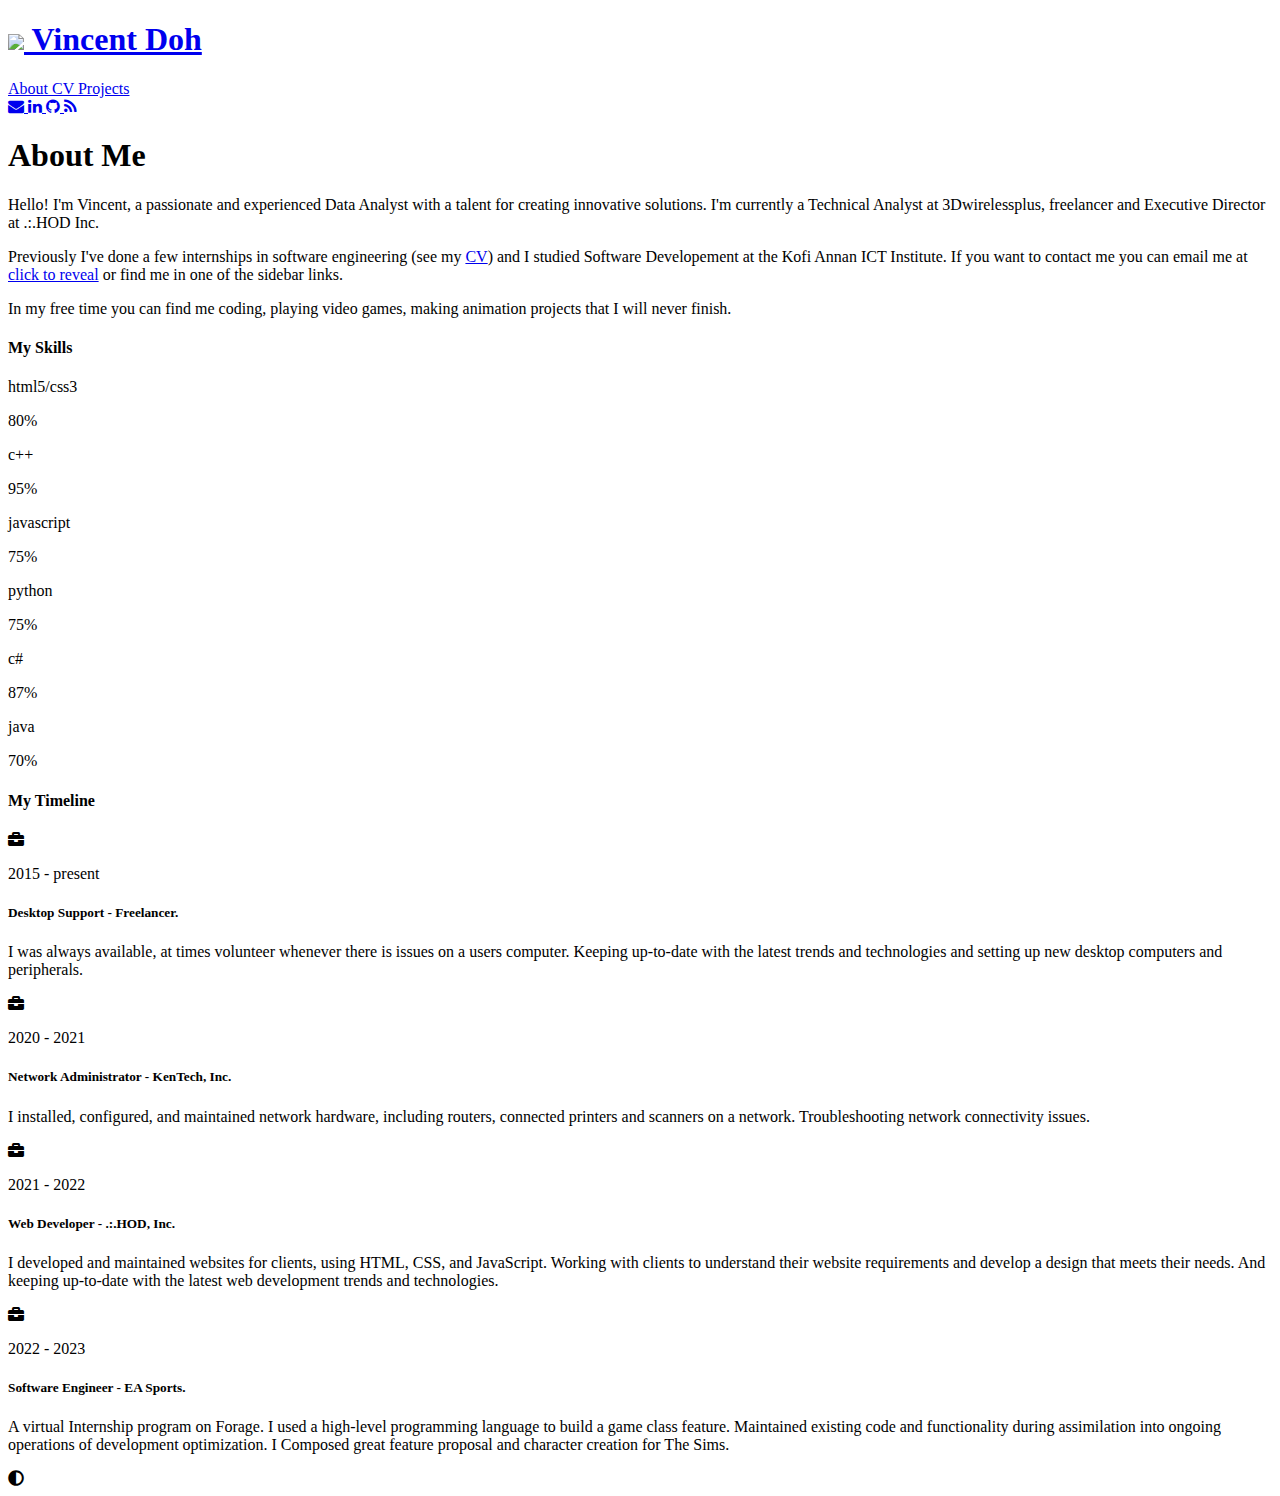
==== about.html @ dfeb3a9d "Initial commit" ====
<!DOCTYPE html>
<html lang="en">
<head>
	<link href="http://gmpg.org/xfn/11" rel="profile">
	<meta http-equiv="X-UA-Compatible" content="IE=edge">
	<meta http-equiv="content-type" content="text/html; charset=utf-8">

	<!-- Enable responsiveness on mobile devices-->
	<meta name="viewport" content="width=device-width, initial-scale=1.0, maximum-scale=1">

	<title>Vincent Doh - About Me</title>

	<meta name="author" content="Cameron MacLeod">

	<!-- CSS -->
	<link href="//fonts.googleapis.com/" rel="dns-prefetch">
	<link href="//fonts.googleapis.com/css?family=PT+Sans:400,400italic,700&amp;subset=latin,latin-ext" rel="stylesheet">

	<link rel="preconnect" href="https://fonts.googleapis.com">
    <link rel="preconnect" href="https://fonts.gstatic.com" crossorigin>
    <link rel="stylesheet" href="https://cdnjs.cloudflare.com/ajax/libs/font-awesome/5.15.4/css/all.min.css" integrity="sha512-1ycn6IcaQQ40/MKBW2W4Rhis/DbILU74C1vSrLJxCq57o941Ym01SwNsOMqvEBFlcgUa6xLiPY/NS5R+E6ztJQ==" crossorigin="anonymous" referrerpolicy="no-referrer" />
    <link href="https://fonts.googleapis.com/css2?family=Poppins:wght@400;500;600;700;800&display=swap" rel="stylesheet">


	<link rel="stylesheet" href="https://vindoh-3.github.io/vindoh/theme/css/poole.css" />
	<link rel="stylesheet" href="https://vindoh-3.github.io/vindoh/theme/css/hyde.css" />
	<link rel="stylesheet" href="https://vindoh-3.github.io/vindoh/theme/css/syntax.css" />
	<link rel="stylesheet" href="https://vindoh-3.github.io/vindoh/theme/css/style.css" />
	<link rel="stylesheet" href="https://maxcdn.bootstrapcdn.com/font-awesome/4.4.0/css/font-awesome.min.css">

	<!-- RSS -->
	<link rel="alternate" type="application/rss+xml" title="RSS" href="/feeds/all.atom.xml">
	<script type="text/javascript">
		(function(i,s,o,g,r,a,m){i['GoogleAnalyticsObject']=r;i[r]=i[r]||function(){
 			(i[r].q=i[r].q||[]).push(arguments)},i[r].l=1*new Date();a=s.createElement(o),
 			m=s.getElementsByTagName(o)[0];a.async=1;a.src=g;m.parentNode.insertBefore(a,m)
 			})(window,document,'script','//www.google-analytics.com/analytics.js','ga');
			ga('create', 'UA-76310908-1', 'auto');
            ga('set', 'anonymizeIp', true);
			ga('send', 'pageview');
	</script>
</head>

<body class="theme-base-0d">
<div class="sidebar">
	<div class="container sidebar-sticky">
		<div class="sidebar-about">

			<h1>
				<a href="https://vindoh-3.github.io/vindoh/">
					<img class="profile-picture" src="https://vindoh-3.github.io/vindoh/images/profile.jpg">
					Vincent Doh
				</a>
			</h1>
			<p class="lead"></p>
			<p class="lead"> </p>
			<p></p>
		</div>
		<div class="links-container">
			<a class="sidebar-links-item" href="https://vindoh-3.github.io/vindoh/about">
				About
			</a>
			<a class="sidebar-links-item" href="https://vindoh-3.github.io/vindoh/cv.pdf">
				CV
			</a>
			<a class="sidebar-links-item" href="https://vindoh-3.github.io/vindoh/projects">
				Projects
			</a>
			<nav class="sidebar-nav">
					<a class="sidebar-nav-item" href="mailto:vincent.doh@outlook.com" aria-label="envelope">
					<i class="fa fa-envelope"></i>
				</a>
				<a class="sidebar-nav-item" href="https://www.linkedin.com/in/vincent-doh-0b723121a/" aria-label="linkedin">
					<i class="fa fa-linkedin"></i>
				</a>
				<a class="sidebar-nav-item" href="https://github.com/vindoh-3" aria-label="github">
					<i class="fa fa-github"></i>
				</a>
				<a class="sidebar-nav-item" href="https://dot.cards/vincentdoh" aria-label="RSS Feed">
					<i class="fa fa-feed"></i>
				</a>
			</nav>
		</div>
	</div>
</div>	<div class="content container">
    <h1>About Me</h1>

<p>Hello! I'm Vincent, a passionate and experienced Data Analyst with a talent for creating innovative solutions. I'm currently a Technical Analyst at 3Dwirelessplus, freelancer and Executive Director at .:.HOD Inc.</p>
<p>Previously I've done a few internships in software engineering (see my <a href="https://vindoh-3.github.io/vindoh/cv.pdf">CV</a>) and I studied Software Developement at the Kofi Annan ICT Institute. If you want to contact me you can email me at <a href="mailto:vincent.doh@outlook.com" id="emailclick" onclick="replace_email()">click to reveal</a> or find me in one of the sidebar links.</p>
<p>In my free time you can find me coding, playing video games, making animation projects that I will never finish.</p>


<section class="container about" id="about">

	<div class="about-stats">
		<h4 class="stat-title">My Skills</h4>
		<div class="progress-bars">
			<div class="progress-bar">
				<p class="prog-title">html5/css3</p>
				<div class="progress-con">
					<p class="prog-text">80%</p>
					<div class="progress">
						<span class="html"></span>
					</div>
				</div>
			</div>
			<div class="progress-bar">
				<p class="prog-title">c++</p>
				<div class="progress-con">
					<p class="prog-text">95%</p>
					<div class="progress">
						<span class="css"></span>
					</div>
				</div>
			</div>
			<div class="progress-bar">
				<p class="prog-title">javascript</p>
				<div class="progress-con">
					<p class="prog-text">75%</p>
					<div class="progress">
						<span class="js"></span>
					</div>
				</div>
			</div>
			<div class="progress-bar">
				<p class="prog-title">python</p>
				<div class="progress-con">
					<p class="prog-text">75%</p>
					<div class="progress">
						<span class="react"></span>
					</div>
				</div>
			</div>
			<div class="progress-bar">
				<p class="prog-title">c#</p>
				<div class="progress-con">
					<p class="prog-text">87%</p>
					<div class="progress">
						<span class="node"></span>
					</div>
				</div>
			</div>
			<div class="progress-bar">
				<p class="prog-title">java</p>
				<div class="progress-con">
					<p class="prog-text">70%</p>
					<div class="progress">
						<span class="python"></span>
					</div>
				</div>
			</div>
		</div>
	</div>

	<h4 class="stat-title">My Timeline</h4>
	<div class="timeline">
		<div class="timeline-item">
			<div class="tl-icon">
				<i class="fas fa-briefcase"></i>
			</div>
			<p class="tl-duration">2015 - present</p>
			<h5>Desktop Support<span> - Freelancer.</span></h5>
			<p>
				I was always available, at times volunteer whenever there is issues on  a users computer. Keeping up-to-date with the latest trends and technologies and setting up new desktop computers and peripherals.			</p>
		</div>
		<div class="timeline-item">
			<div class="tl-icon">
				<i class="fas fa-briefcase"></i>
			</div>
			<p class="tl-duration">2020 - 2021</p>
			<h5>Network Administrator<span> - KenTech, Inc.</span></h5>
			<p>
				I installed, configured, and maintained network hardware, including routers, connected printers and scanners on a network. Troubleshooting network connectivity issues.			</p>
		</div>
		<div class="timeline-item">
			<div class="tl-icon">
				<i class="fas fa-briefcase"></i>
			</div>
			<p class="tl-duration">2021 - 2022</p>
			<h5>Web Developer<span> - .:.HOD, Inc.</span></h5>
			<p>
				I developed and maintained websites for clients, using HTML, CSS, and JavaScript. Working with clients to understand their website requirements and develop a design that meets their needs. And keeping up-to-date with the latest web development trends and technologies.			</p>
		</div>
		<div class="timeline-item">
			<div class="tl-icon">
				<i class="fas fa-briefcase"></i>
			</div>
			<p class="tl-duration">2022 - 2023</p>
			<h5>Software Engineer<span> - EA Sports.</span></h5>
			<p>
				A virtual Internship program on Forage. I used a high-level programming language to build a game class feature. Maintained existing code and functionality during assimilation into ongoing operations of development optimization. I Composed great feature proposal and character creation for The Sims. 
			</p>
		</div>
		
	</div>
</section>
</div>
<div class="theme-btn">
	<i class="fas fa-adjust"></i>
</div>
<script src="vin.js"></script>
</body>
</html>
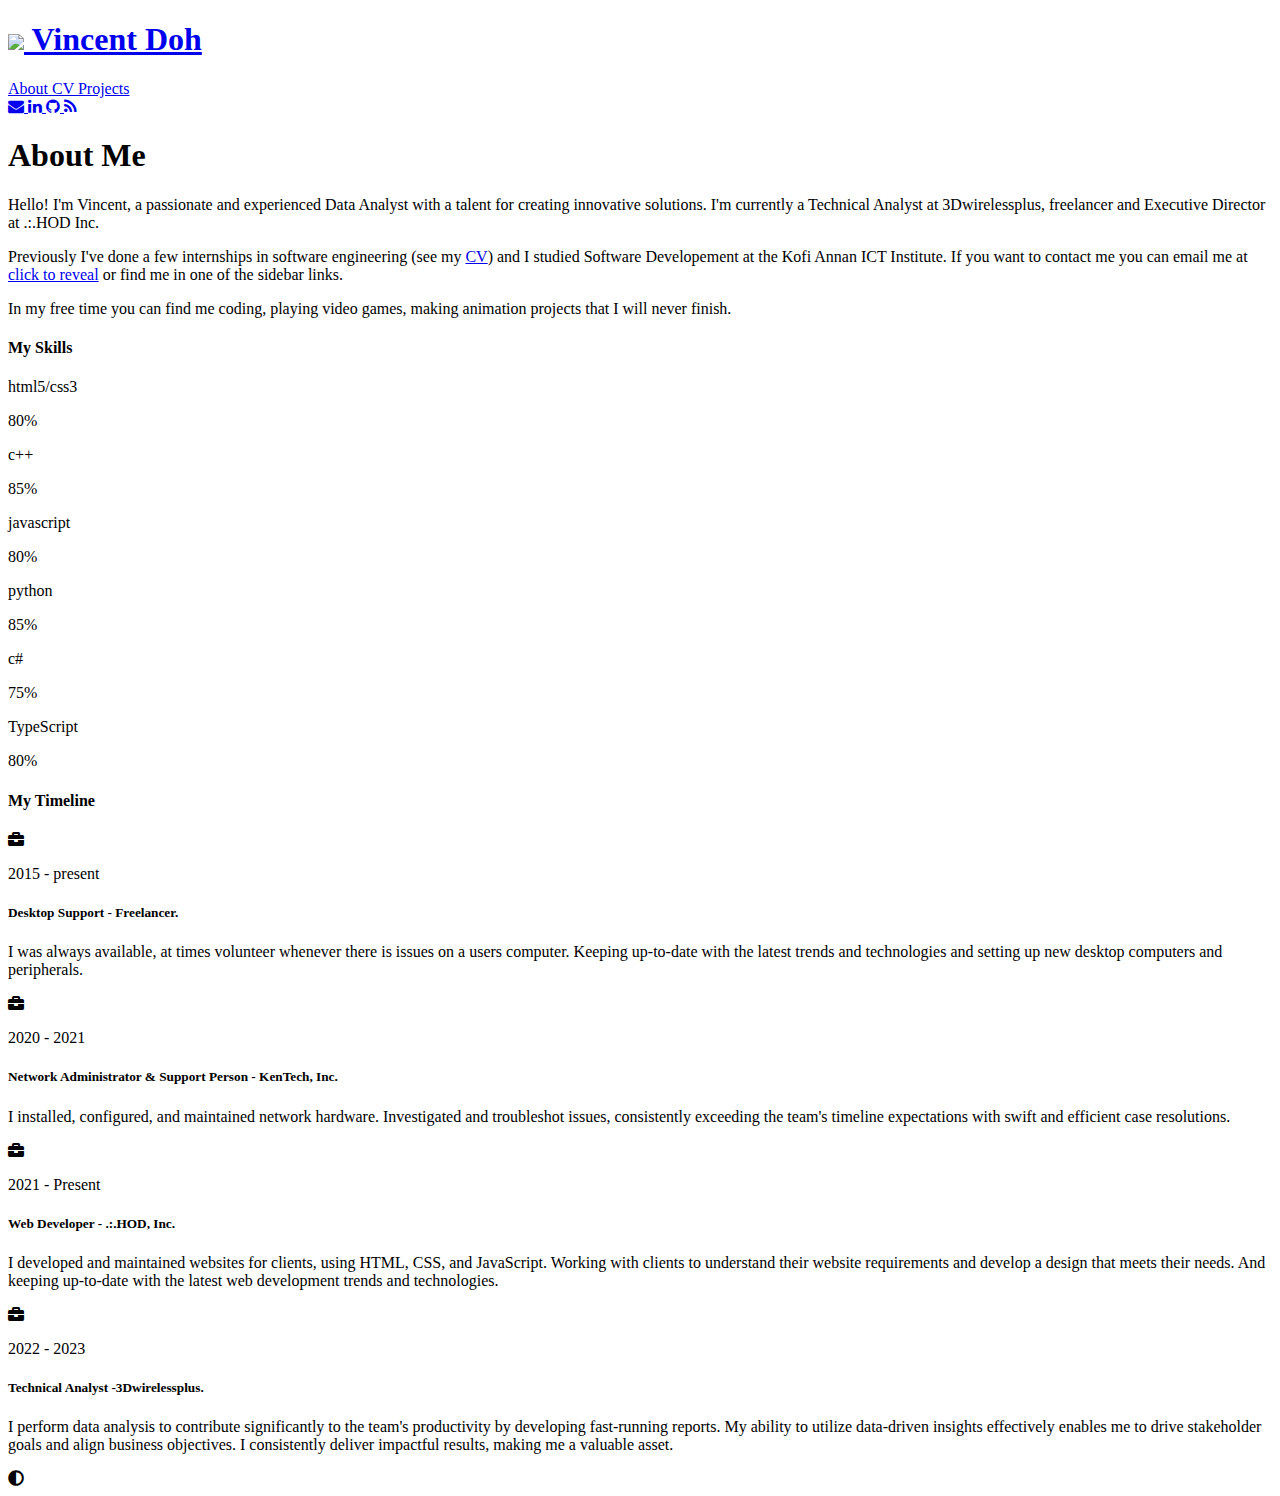
==== commit a170edf0: "Initial commit" ====
--- a/about.html
+++ b/about.html
@@ -107,7 +107,7 @@
 			<div class="progress-bar">
 				<p class="prog-title">c++</p>
 				<div class="progress-con">
-					<p class="prog-text">95%</p>
+					<p class="prog-text">85%</p>
 					<div class="progress">
 						<span class="css"></span>
 					</div>
@@ -116,34 +116,34 @@
 			<div class="progress-bar">
 				<p class="prog-title">javascript</p>
 				<div class="progress-con">
+					<p class="prog-text">80%</p>
+					<div class="progress">
+						<span class="js"></span>
+					</div>
+				</div>
+			</div>
+			<div class="progress-bar">
+				<p class="prog-title">python</p>
+				<div class="progress-con">
+					<p class="prog-text">85%</p>
+					<div class="progress">
+						<span class="react"></span>
+					</div>
+				</div>
+			</div>
+			<div class="progress-bar">
+				<p class="prog-title">c#</p>
+				<div class="progress-con">
 					<p class="prog-text">75%</p>
 					<div class="progress">
-						<span class="js"></span>
-					</div>
-				</div>
-			</div>
-			<div class="progress-bar">
-				<p class="prog-title">python</p>
-				<div class="progress-con">
-					<p class="prog-text">75%</p>
-					<div class="progress">
-						<span class="react"></span>
-					</div>
-				</div>
-			</div>
-			<div class="progress-bar">
-				<p class="prog-title">c#</p>
-				<div class="progress-con">
-					<p class="prog-text">87%</p>
-					<div class="progress">
 						<span class="node"></span>
 					</div>
 				</div>
 			</div>
 			<div class="progress-bar">
-				<p class="prog-title">java</p>
-				<div class="progress-con">
-					<p class="prog-text">70%</p>
+				<p class="prog-title">TypeScript</p>
+				<div class="progress-con">
+					<p class="prog-text">80%</p>
 					<div class="progress">
 						<span class="python"></span>
 					</div>
@@ -168,15 +168,16 @@
 				<i class="fas fa-briefcase"></i>
 			</div>
 			<p class="tl-duration">2020 - 2021</p>
-			<h5>Network Administrator<span> - KenTech, Inc.</span></h5>
-			<p>
-				I installed, configured, and maintained network hardware, including routers, connected printers and scanners on a network. Troubleshooting network connectivity issues.			</p>
-		</div>
-		<div class="timeline-item">
-			<div class="tl-icon">
-				<i class="fas fa-briefcase"></i>
-			</div>
-			<p class="tl-duration">2021 - 2022</p>
+			<h5>Network Administrator & Support Person<span> - KenTech, Inc.</span></h5>
+			<p>
+				I installed, configured, and maintained network hardware. Investigated and troubleshot issues, consistently exceeding the team's timeline expectations with swift and 
+				efficient case resolutions.			</p>
+		</div>
+		<div class="timeline-item">
+			<div class="tl-icon">
+				<i class="fas fa-briefcase"></i>
+			</div>
+			<p class="tl-duration">2021 - Present</p>
 			<h5>Web Developer<span> - .:.HOD, Inc.</span></h5>
 			<p>
 				I developed and maintained websites for clients, using HTML, CSS, and JavaScript. Working with clients to understand their website requirements and develop a design that meets their needs. And keeping up-to-date with the latest web development trends and technologies.			</p>
@@ -186,9 +187,9 @@
 				<i class="fas fa-briefcase"></i>
 			</div>
 			<p class="tl-duration">2022 - 2023</p>
-			<h5>Software Engineer<span> - EA Sports.</span></h5>
-			<p>
-				A virtual Internship program on Forage. I used a high-level programming language to build a game class feature. Maintained existing code and functionality during assimilation into ongoing operations of development optimization. I Composed great feature proposal and character creation for The Sims. 
+			<h5>Technical Analyst<span> -3Dwirelessplus.</span></h5>
+			<p>
+				I perform data analysis to contribute significantly to the team's productivity by developing fast-running reports. My ability to utilize data-driven insights effectively enables me to drive stakeholder goals and align business objectives. I consistently deliver impactful results, making me a valuable asset. 
 			</p>
 		</div>
 		
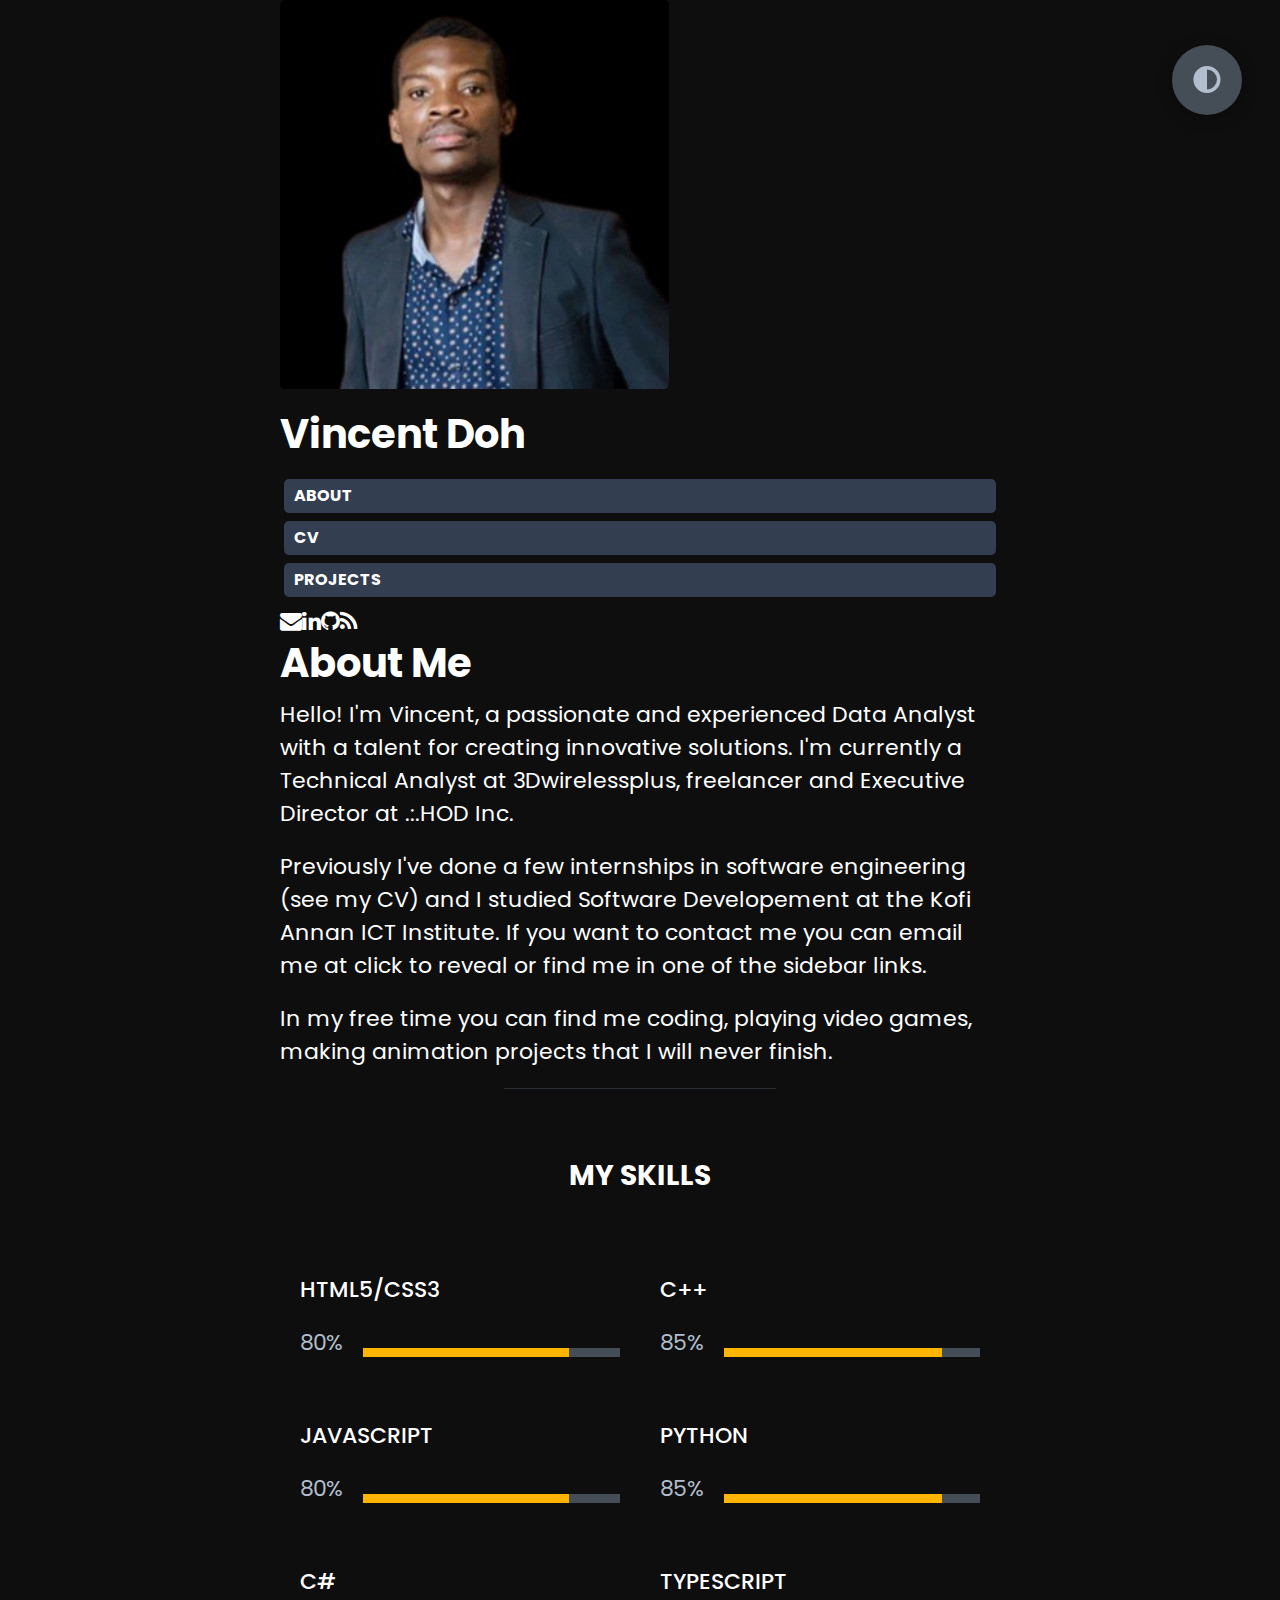
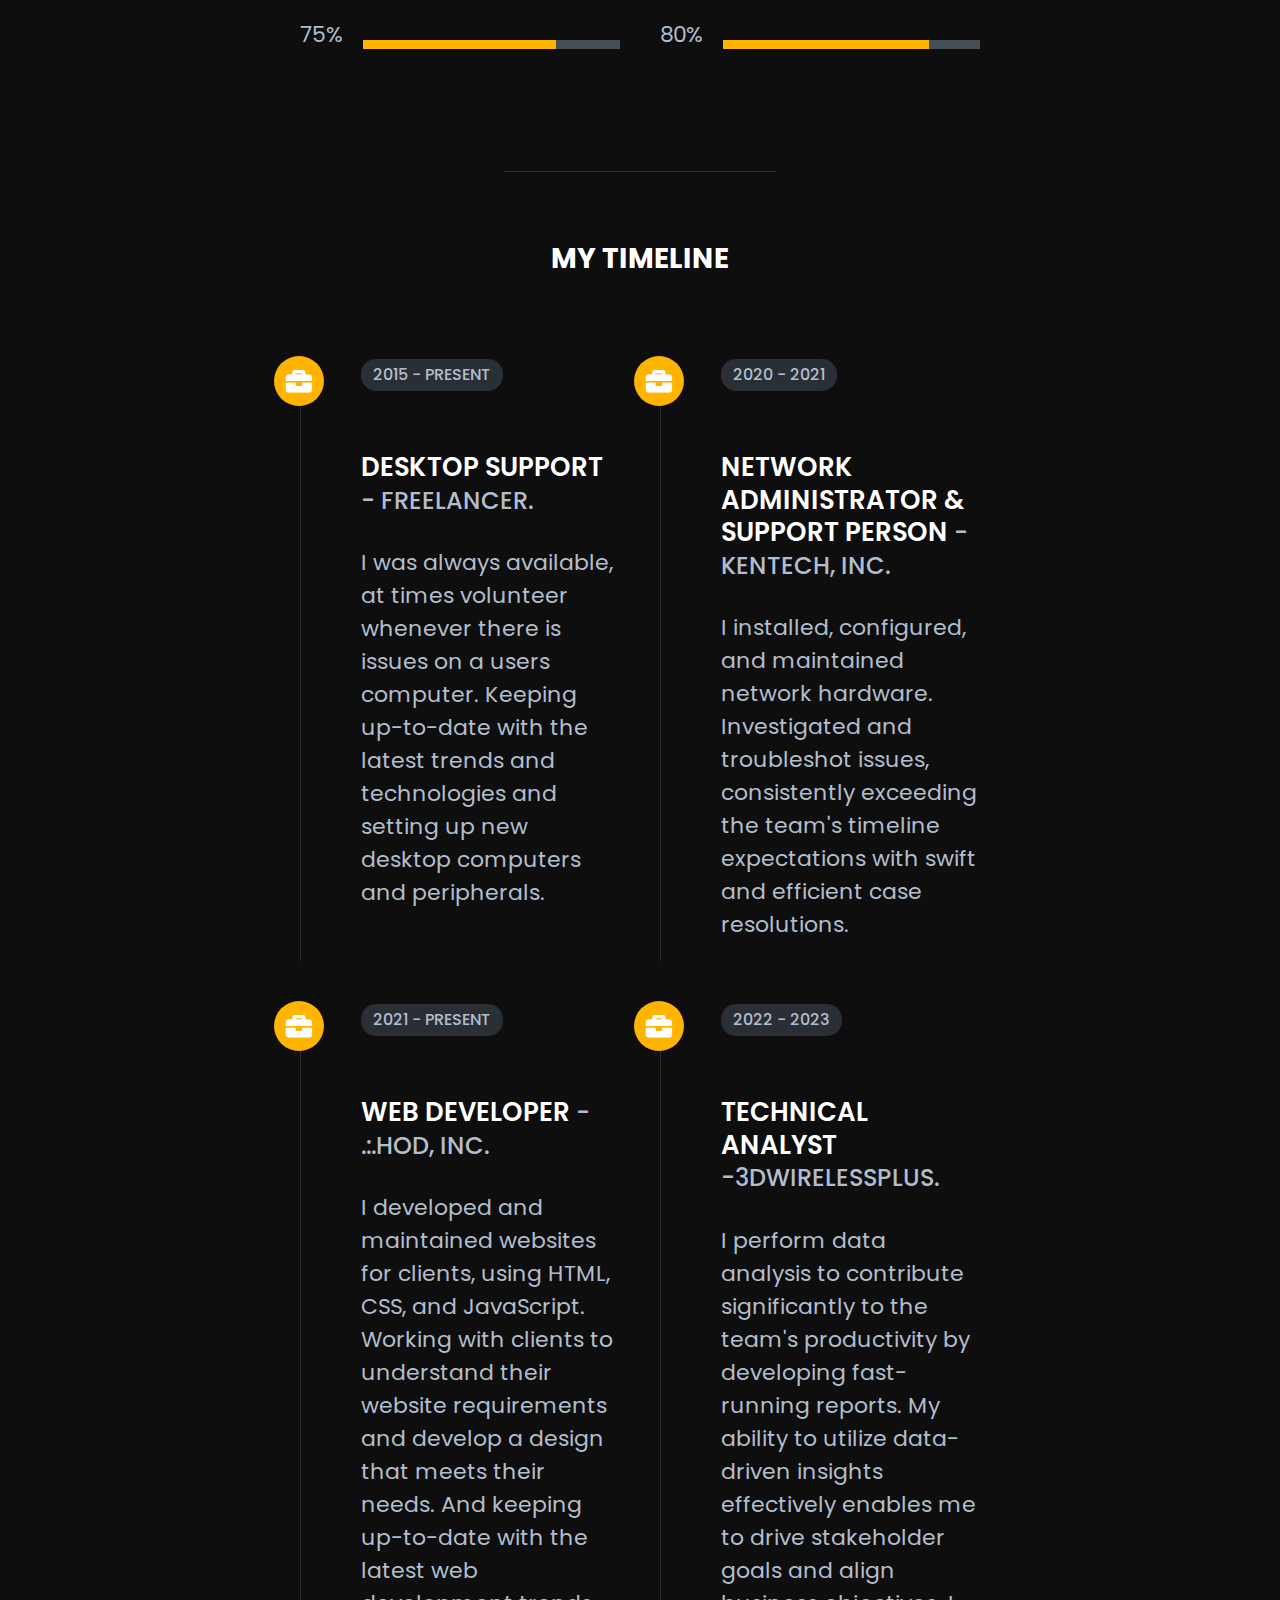
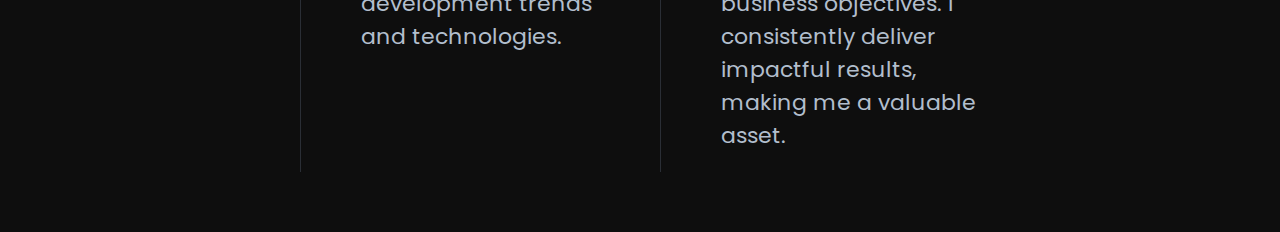
==== commit 58921a2e: "Initial commit" ====
--- a/about.html
+++ b/about.html
@@ -10,7 +10,9 @@
 
 	<title>Vincent Doh - About Me</title>
 
-	<meta name="author" content="Cameron MacLeod">
+	<meta name="author" content="Vincent Doh">
+	<link rel="icon" type="image/x-icon" href="hod.ico">
+
 
 	<!-- CSS -->
 	<link href="//fonts.googleapis.com/" rel="dns-prefetch">
@@ -22,10 +24,10 @@
     <link href="https://fonts.googleapis.com/css2?family=Poppins:wght@400;500;600;700;800&display=swap" rel="stylesheet">
 
 
-	<link rel="stylesheet" href="https://vindoh-3.github.io/vindoh/theme/css/poole.css" />
-	<link rel="stylesheet" href="https://vindoh-3.github.io/vindoh/theme/css/hyde.css" />
-	<link rel="stylesheet" href="https://vindoh-3.github.io/vindoh/theme/css/syntax.css" />
-	<link rel="stylesheet" href="https://vindoh-3.github.io/vindoh/theme/css/style.css" />
+	<link rel="stylesheet" href="theme/css/poole.css" />
+	<link rel="stylesheet" href="theme/css/hyde.css" />
+	<link rel="stylesheet" href="theme/css/syntax.css" />
+	<link rel="stylesheet" href="theme/css/style.css" />
 	<link rel="stylesheet" href="https://maxcdn.bootstrapcdn.com/font-awesome/4.4.0/css/font-awesome.min.css">
 
 	<!-- RSS -->
@@ -47,8 +49,8 @@
 		<div class="sidebar-about">
 
 			<h1>
-				<a href="https://vindoh-3.github.io/vindoh/">
-					<img class="profile-picture" src="https://vindoh-3.github.io/vindoh/images/profile.jpg">
+				<a href="/">
+					<img class="profile-picture" src="images/profile.jpg">
 					Vincent Doh
 				</a>
 			</h1>
@@ -57,13 +59,13 @@
 			<p></p>
 		</div>
 		<div class="links-container">
-			<a class="sidebar-links-item" href="https://vindoh-3.github.io/vindoh/about">
+			<a class="sidebar-links-item" href="about.html">
 				About
 			</a>
-			<a class="sidebar-links-item" href="https://vindoh-3.github.io/vindoh/cv.pdf">
+			<a class="sidebar-links-item" href="cv.pdf">
 				CV
 			</a>
-			<a class="sidebar-links-item" href="https://vindoh-3.github.io/vindoh/projects">
+			<a class="sidebar-links-item" href="projects.html">
 				Projects
 			</a>
 			<nav class="sidebar-nav">
@@ -86,7 +88,7 @@
     <h1>About Me</h1>
 
 <p>Hello! I'm Vincent, a passionate and experienced Data Analyst with a talent for creating innovative solutions. I'm currently a Technical Analyst at 3Dwirelessplus, freelancer and Executive Director at .:.HOD Inc.</p>
-<p>Previously I've done a few internships in software engineering (see my <a href="https://vindoh-3.github.io/vindoh/cv.pdf">CV</a>) and I studied Software Developement at the Kofi Annan ICT Institute. If you want to contact me you can email me at <a href="mailto:vincent.doh@outlook.com" id="emailclick" onclick="replace_email()">click to reveal</a> or find me in one of the sidebar links.</p>
+<p>Previously I've done a few internships in software engineering (see my <a href="cv.pdf">CV</a>) and I studied Software Developement at the Kofi Annan ICT Institute. If you want to contact me you can email me at <a href="mailto:vincent.doh@outlook.com" id="emailclick" onclick="replace_email()">click to reveal</a> or find me in one of the sidebar links.</p>
 <p>In my free time you can find me coding, playing video games, making animation projects that I will never finish.</p>
 
 
--- a/theme/css/poole.css
+++ b/theme/css/poole.css
@@ -0,0 +1,438 @@
+/*
+ *                        ___
+ *                       /\_ \
+ *  _____     ___     ___\//\ \      __
+ * /\ '__`\  / __`\  / __`\\ \ \   /'__`\
+ * \ \ \_\ \/\ \_\ \/\ \_\ \\_\ \_/\  __/
+ *  \ \ ,__/\ \____/\ \____//\____\ \____\
+ *   \ \ \/  \/___/  \/___/ \/____/\/____/
+ *    \ \_\
+ *     \/_/
+ *
+ * Designed, built, and released under MIT license by @mdo. Learn more at
+ * https://github.com/poole/poole.
+ */
+
+
+/*
+ * Contents
+ *
+ * Body resets
+ * Custom type
+ * Messages
+ * Container
+ * Masthead
+ * Posts and pages
+ * Pagination
+ * Reverse layout
+ * Themes
+ */
+
+
+/*
+ * Body resets
+ *
+ * Update the foundational and global aspects of the page.
+ */
+
+ * {
+    -webkit-box-sizing: border-box;
+       -moz-box-sizing: border-box;
+            box-sizing: border-box;
+  }
+  
+  html,
+  body {
+    margin: 0;
+    padding: 0;
+  }
+  
+  html {
+    font-family: "Helvetica Neue", Helvetica, Arial, sans-serif;
+    font-size: 16px;
+    line-height: 1.5;
+  }
+  @media (min-width: 38em) {
+    html {
+      font-size: 20px;
+    }
+  }
+  
+  body {
+    color: #515151;
+    background-color: #fff;
+    -webkit-text-size-adjust: 100%;
+        -ms-text-size-adjust: 100%;
+  }
+  
+  /* No `:visited` state is required by default (browsers will use `a`) */
+  a {
+    color: #268bd2;
+    text-decoration: none;
+  }
+  a strong {
+    color: inherit;
+  }
+  /* `:focus` is linked to `:hover` for basic accessibility */
+  a:hover,
+  a:focus {
+    text-decoration: underline;
+  }
+  
+  /* Headings */
+  h1, h2, h3, h4, h5, h6 {
+    margin-bottom: .5rem;
+    font-weight: bold;
+    line-height: 1.25;
+    /*color: #313131;*/
+    text-rendering: optimizeLegibility;
+  }
+  h1 {
+    font-size: 2rem;
+  }
+  h2 {
+    margin-top: 1rem;
+    font-size: 1.5rem;
+  }
+  h3 {
+    margin-top: 1.5rem;
+    font-size: 1.25rem;
+  }
+  h4, h5, h6 {
+    margin-top: 1rem;
+    font-size: 1rem;
+  }
+  
+  /* Body text */
+  p {
+    margin-top: 0;
+    margin-bottom: 1rem;
+  }
+  
+  strong {
+    color: #303030;
+  }
+  
+  
+  /* Lists */
+  ul, ol, dl {
+    margin-top: 0;
+    margin-bottom: 1rem;
+  }
+  
+  dt {
+    font-weight: bold;
+  }
+  dd {
+    margin-bottom: .5rem;
+  }
+  
+  /* Misc */
+  hr {
+    position: relative;
+    margin: 1.5rem 0;
+    border: 0;
+    border-top: 1px solid #eee;
+    border-bottom: 1px solid #fff;
+  }
+  
+  abbr {
+    font-size: 85%;
+    font-weight: bold;
+    color: #555;
+    text-transform: uppercase;
+  }
+  abbr[title] {
+    cursor: help;
+    border-bottom: 1px dotted #e5e5e5;
+  }
+  
+  /* Code */
+  code,
+  pre {
+    font-family: Menlo, Monaco, "Courier New", monospace;
+  }
+  code {
+    padding: .25em .5em;
+    font-size: 85%;
+    color: #bf616a;
+    background-color: #f9f9f9;
+    border-radius: 3px;
+  }
+  pre {
+    display: block;
+    margin-top: 0;
+    margin-bottom: 1rem;
+    padding: 1rem;
+    font-size: .8rem;
+    line-height: 1.4;
+    white-space: pre;
+    white-space: pre-wrap;
+    word-break: break-all;
+    word-wrap: break-word;
+    background-color: #f9f9f9;
+  }
+  pre code {
+    padding: 0;
+    font-size: 100%;
+    color: inherit;
+    background-color: transparent;
+  }
+  
+  /* Pygments via Jekyll */
+  .highlight {
+    margin-bottom: 1rem;
+    border-radius: 4px;
+  }
+  .highlight pre {
+    margin-bottom: 0;
+  }
+  
+  /* Gist via GitHub Pages */
+  .gist .gist-file {
+    font-family: Menlo, Monaco, "Courier New", monospace !important;
+  }
+  .gist .markdown-body {
+    padding: 15px;
+  }
+  .gist pre {
+    padding: 0;
+    background-color: transparent;
+  }
+  .gist .gist-file .gist-data {
+    font-size: .8rem !important;
+    line-height: 1.4;
+  }
+  .gist code {
+    padding: 0;
+    color: inherit;
+    background-color: transparent;
+    border-radius: 0;
+  }
+  
+  /* Quotes */
+  blockquote {
+    padding: .5rem 1rem;
+    margin: .8rem 0;
+    color: #7a7a7a;
+    border-left: .25rem solid #e5e5e5;
+  }
+  blockquote p:last-child {
+    margin-bottom: 0;
+  }
+  @media (min-width: 30em) {
+    blockquote {
+      padding-right: 5rem;
+      padding-left: 1.25rem;
+    }
+  }
+  
+  img {
+    display: block;
+    max-width: 100%;
+    margin: 0 0 1rem;
+    border-radius: 5px;
+  }
+  
+  /* Tables */
+  table {
+    margin-bottom: 1rem;
+    width: 100%;
+    border: 1px solid #e5e5e5;
+    border-collapse: collapse;
+  }
+  td,
+  th {
+    padding: .25rem .5rem;
+    border: 1px solid #e5e5e5;
+  }
+  tbody tr:nth-child(odd) td,
+  tbody tr:nth-child(odd) th {
+    background-color: #f9f9f9;
+  }
+  
+  
+  /*
+   * Custom type
+   *
+   * Extend paragraphs with `.lead` for larger introductory text.
+   */
+  
+  .lead {
+    font-size: 1.25rem;
+    font-weight: 300;
+  }
+  
+  
+  /*
+   * Messages
+   *
+   * Show alert messages to users. You may add it to single elements like a `<p>`,
+   * or to a parent if there are multiple elements to show.
+   */
+  
+  .message {
+    margin-bottom: 1rem;
+    padding: 1rem;
+    color: #717171;
+    background-color: #f9f9f9;
+  }
+  
+  
+  /*
+   * Container
+   *
+   * Center the page content.
+   */
+  
+  .container {
+    max-width: 38rem;
+    padding-left:  1rem;
+    padding-right: 1rem;
+    margin-left:  auto;
+    margin-right: auto;
+  }
+  
+  
+  /*
+   * Masthead
+   *
+   * Super small header above the content for site name and short description.
+   */
+  
+  .masthead {
+    padding-top:    1rem;
+    padding-bottom: 1rem;
+    margin-bottom: 3rem;
+  }
+  .masthead-title {
+    margin-top: 0;
+    margin-bottom: 0;
+    color: #505050;
+  }
+  .masthead-title a {
+    color: #505050;
+  }
+  .masthead-title small {
+    font-size: 75%;
+    font-weight: 400;
+    color: #c0c0c0;
+    letter-spacing: 0;
+  }
+  
+  
+  /*
+   * Posts and pages
+   *
+   * Each post is wrapped in `.post` and is used on default and post layouts. Each
+   * page is wrapped in `.page` and is only used on the page layout.
+   */
+  
+  .page,
+  .post {
+    margin-bottom: 4em;
+  }
+  
+  /* Blog post or page title */
+  .page-title,
+  .post-title,
+  .post-title a {
+    color: #303030;
+  }
+  .page-title,
+  .post-title {
+    margin-top: 0;
+  }
+  
+  /* Meta data line below post title */
+  .post-date {
+    display: inline-block;
+    margin-top: -.5rem;
+    margin-bottom: 1rem;
+    color: #9a9a9a;
+  }
+  
+  /* Related posts */
+  .related {
+    padding-top: 2rem;
+    padding-bottom: 2rem;
+    border-top: 1px solid #eee;
+  }
+  .related-posts {
+    padding-left: 0;
+    list-style: none;
+  }
+  .related-posts h3 {
+    margin-top: 0;
+  }
+  .related-posts li small {
+    font-size: 75%;
+    color: #999;
+  }
+  .related-posts li a:hover {
+    color: #268bd2;
+    text-decoration: none;
+  }
+  .related-posts li a:hover small {
+    color: inherit;
+  }
+  
+  .read-more {
+    padding: .5rem .8rem;
+    border: 1px solid #eee;
+    font-size: .8rem;
+    margin-top: 1rem;
+    font-weight: bold;
+  }
+  
+  /*
+   * Pagination
+   *
+   * Super lightweight (HTML-wise) blog pagination. `span`s are provide for when
+   * there are no more previous or next posts to show.
+   */
+  
+  .pagination {
+    overflow: hidden; /* clearfix */
+    margin-left: -1rem;
+    margin-right: -1rem;
+    font-family: "PT Sans", Helvetica, Arial, sans-serif;
+    color: #ccc;
+    text-align: center;
+  }
+  
+  /* Pagination items can be `span`s or `a`s */
+  .pagination-item {
+    display: block;
+    padding: 1rem;
+    border: 1px solid #eee;
+  }
+  .pagination-item:first-child {
+    margin-bottom: -1px;
+  }
+  
+  /* Only provide a hover state for linked pagination items */
+  a.pagination-item:hover {
+    background-color: #f5f5f5;
+  }
+  
+  @media (min-width: 30em) {
+    .pagination {
+      margin: 3rem 0;
+    }
+    .pagination-item {
+      float: left;
+      width: 50%;
+    }
+    .pagination-item:first-child {
+      margin-bottom: 0;
+      border-top-left-radius:    4px;
+      border-bottom-left-radius: 4px;
+    }
+    .pagination-item:last-child {
+      margin-left: -1px;
+      border-top-right-radius:    4px;
+      border-bottom-right-radius: 4px;
+    }
+  }
+  
--- a/theme/css/style.css
+++ b/theme/css/style.css
@@ -0,0 +1,480 @@
+/* Prevent bug in TOC with nested sub-lists */
+li ul {
+  margin-bottom: 0;
+}
+
+.small-image {
+  margin: 0 auto;
+}
+
+.portrait-video {
+  width: 50%;
+  margin-left: 25%;
+}
+
+.links-container {
+  display: flex;
+  flex-direction: column;
+}
+
+.sidebar-nav {
+  display: flex;
+  flex-direction: row;
+}
+
+.sidebar-links-item {
+  background: #333F50;
+  padding: .25rem 0.5rem;
+  margin: 0 .2rem .4rem .2rem;
+  border-radius: .25rem;
+  text-transform: uppercase;
+  font-size: .8rem;
+  font-weight: bold;
+}
+
+.active-pagination {
+  background-color: #6a9fb5;
+  color: #ffffff;
+  font-weight: bold;
+}
+
+.subtitle {
+  font-weight: bold;
+  color: gray;
+}
+
+details {
+  background-color: #EEEEEE;
+  padding: 1em;
+}
+
+video {
+  width: 100%;
+  height: auto;
+}
+
+dfn {
+  text-decoration: underline dotted;
+  font-weight: bold;
+}
+
+.csdegree-year {
+  background-color: #6a9fb5;
+  color: #fff;
+  padding: 1em;
+  margin-bottom: 2em;
+  position: relative;
+  border-radius: 15px;
+}
+
+@media (min-width: 48em){
+  .csdegree-year {
+    width: calc(95vw - 22rem);
+  }
+}
+
+.csdegree-sem {
+  background-color: #CEE3ED;
+  color: #000;
+  border-radius: 15px;
+  padding: 1em 0;
+  margin: 1em 0;
+}
+
+.csdegree-sem-wrap {
+  display: flex;
+  flex-direction: row;
+  flex-wrap: wrap;
+  justify-content: center;
+}
+
+.csdegree-course {
+  border-radius: 20px;
+  border: 1px black solid;
+  width: 40%;
+  min-width: 18em;
+  margin: 0.5em 1em;
+  padding: 0.5em;
+  background-color: #fff;
+}
+
+div.csdegree-year h2 {
+  text-align: center;
+}
+
+div.csdegree-sem h3 {
+  text-align: center;
+}
+
+.csdegree-course summary {
+  padding-bottom: 1em;
+  outline: 0;
+  font-weight: bold;
+  font-size: 1.2em;
+}
+
+.center {
+  margin: 0 auto;
+}
+
+div.optional {
+  background-color: #eee;
+}
+
+div.full-year {
+  width: 70%;
+}
+
+.category {
+    display: inline-block;
+    margin-left: 1em;
+}
+
+.other-articles {
+    display: flex;
+    justify-content: space-evenly;
+    text-align: center;
+}
+
+.other-article {
+    min-width: 100px;
+    width: 40%;
+}
+
+.verticalline {
+    border-left: 1px solid grey;
+    margin: 0 1em;
+}
+
+/* MailChimp Form Embed Code - Classic - 12/17/2015 v10.7 */
+#mc_embed_signup form {display:block; position:relative; text-align:left; padding:10px 0 10px 3%}
+#mc_embed_signup h2 {font-weight:bold; padding:0; margin:15px 0; font-size:1.2em;}
+#mc_embed_signup input {border: 1px solid #ABB0B2; -webkit-border-radius: 3px; -moz-border-radius: 3px; border-radius: 3px;}
+#mc_embed_signup input[type=checkbox]{-webkit-appearance:checkbox;}
+#mc_embed_signup input[type=radio]{-webkit-appearance:radio;}
+#mc_embed_signup input:focus {border-color:#333;}
+#mc_embed_signup .button {clear:both; background-color: #7dafc4;; border: 0 none; border-radius:4px; transition: all 0.23s ease-in-out 0s; color: #FFFFFF; cursor: pointer; display: inline-block; font-size:15px; font-weight: normal; height: 32px; line-height: 32px; margin: 0 5px 10px 0; padding: 0 22px; text-align: center; text-decoration: none; vertical-align: top; white-space: nowrap; width: auto;}
+#mc_embed_signup .button:hover {background-color:#777;}
+#mc_embed_signup .small-meta {font-size: 11px;}
+#mc_embed_signup .nowrap {white-space:nowrap;}
+
+#mc_embed_signup .mc-field-group {clear:left; position:relative; width:96%; padding-bottom:3%; min-height:50px;}
+#mc_embed_signup .size1of2 {clear:none; float:left; display:inline-block; width:46%; margin-right:4%;}
+* html #mc_embed_signup .size1of2 {margin-right:2%; /* Fix for IE6 double margins. */}
+#mc_embed_signup .mc-field-group label {display:block; margin-bottom:3px;}
+#mc_embed_signup .mc-field-group input {display:block; width:100%; padding:8px 0; text-indent:2%;}
+#mc_embed_signup .mc-field-group select {display:inline-block; width:99%; padding:5px 0; margin-bottom:2px;}
+
+#mc_embed_signup .datefield, #mc_embed_signup .phonefield-us{padding:5px 0;}
+#mc_embed_signup .datefield input, #mc_embed_signup .phonefield-us input{display:inline; width:60px; margin:0 2px; letter-spacing:1px; text-align:center; padding:5px 0 2px 0;}
+#mc_embed_signup .phonefield-us .phonearea input, #mc_embed_signup .phonefield-us .phonedetail1 input{width:40px;}
+#mc_embed_signup .datefield .monthfield input, #mc_embed_signup .datefield .dayfield input{width:30px;}
+#mc_embed_signup .datefield label, #mc_embed_signup .phonefield-us label{display:none;}
+
+#mc_embed_signup .indicates-required {text-align:right; font-size:11px; margin-right:4%;}
+#mc_embed_signup .asterisk {color:#e85c41; font-size:150%; font-weight:normal; position:relative; top:5px;}
+#mc_embed_signup .clear {clear:both;}
+
+#mc_embed_signup .mc-field-group.input-group ul {margin:0; padding:5px 0; list-style:none;}
+#mc_embed_signup .mc-field-group.input-group ul li {display:block; padding:3px 0; margin:0;}
+#mc_embed_signup .mc-field-group.input-group label {display:inline;}
+#mc_embed_signup .mc-field-group.input-group input {display:inline; width:auto; border:none;}
+
+#mc_embed_signup div#mce-responses {float:left; overflow:hidden; width:100%; clear: both;}
+#mc_embed_signup div.response {padding:1em .5em .5em 0; font-weight:bold; float:left; top:-1.5em; z-index:1; width:80%;}
+#mc_embed_signup #mce-error-response {display:none;}
+#mc_embed_signup #mce-success-response {color:#529214; display:none;}
+#mc_embed_signup label.error {display:block; float:none; width:auto; margin-left:1.05em; text-align:left; padding:.5em 0;}
+
+#mc-embedded-subscribe {clear:both; width:auto; display:block; margin:1em 0 1em 5%;}
+#mc_embed_signup #num-subscribers {font-size:1.1em;}
+#mc_embed_signup #num-subscribers span {padding:.5em; border:1px solid #ccc; margin-right:.5em; font-weight:bold;}
+
+#mc_embed_signup #mc-embedded-subscribe-form div.mce_inline_error {display:inline-block; margin:2px 0 1em 0; padding: 0 !important; background-color:rgba(255,255,255,0.85); -webkit-border-radius: 3px; -moz-border-radius: 3px; border-radius: 3px; font-size:14px; font-weight:normal; z-index:1; color:#e85c41;}
+#mc_embed_signup #mc-embedded-subscribe-form input.mce_inline_error {border:2px solid #e85c41;}
+
+
+
+
+
+* {
+  margin: 0;
+  padding: 0;
+  box-sizing: border-box;
+  list-style: none;
+}
+
+:root {
+  --color-primary: #0e0e0e;
+  --color-secondary: #ffb400;
+  --color-white: #FFFFFF;
+  --color-black: #000;
+  --color-grey0: #f8f8f8;
+  --color-grey-1: #dbe1e8;
+  --color-grey-2: #b2becd;
+  --color-grey-3: #6c7983;
+  --color-grey-4: #454e56;
+  --color-grey-5: #2a2e35;
+  --color-grey-6: #12181b;
+  --br-sm-2: 14px;
+  --box-shadow-1: 0 3px 15px rgba(0,0,0,.3);
+}
+.light-mode {
+  --color-primary: #FFFFFF;
+  --color-secondary: #ffb400;
+  --color-white: #454e56;
+  --color-black: #000;
+  --color-grey0: #f8f8f8;
+  --color-grey-1: #6c7983;
+  --color-grey-2: #6c7983;
+  --color-grey-3: #6c7983;
+  --color-grey-4: #454e56;
+  --color-grey-5: #f8f8f8;
+  --color-grey-6: #12181b;
+}
+
+body {
+  background-color: var(--color-primary);
+  font-family: "Poppins", sans-serif;
+  font-size: 1.1rem;
+  color: var(--color-white);
+  transition: all 0.4s ease-in-out;
+}
+
+a {
+  display: inline-block;
+  text-decoration: none;
+  color: inherit;
+  font-family: inherit;
+}
+
+
+.about-stats {
+  padding-bottom: 4rem;
+}
+.about-stats .progress-bars {
+  display: grid;
+  grid-template-columns: repeat(2, 1fr);
+  grid-gap: 2rem;
+}
+.about-stats .progress-bars .progress-bar {
+  display: flex;
+  flex-direction: column;
+}
+.about-stats .progress-bars .progress-bar .prog-title {
+  text-transform: uppercase;
+  font-weight: 500;
+}
+.about-stats .progress-bars .progress-bar .progress-con {
+  display: flex;
+  align-items: center;
+}
+.about-stats .progress-bars .progress-bar .progress-con .prog-text {
+  color: var(--color-grey-2);
+}
+.about-stats .progress-bars .progress-bar .progress-con .progress {
+  width: 100%;
+  height: 0.45rem;
+  background-color: var(--color-grey-4);
+  margin-left: 1rem;
+  position: relative;
+}
+.about-stats .progress-bars .progress-bar .progress-con .progress span {
+  position: absolute;
+  top: 0;
+  left: 0;
+  height: 100%;
+  background-color: var(--color-secondary);
+  transition: all 0.4s ease-in-out;
+  width: 60%;
+}
+.about-stats .progress-bars .progress-bar .progress-con .progress .html {
+  width: 80%;
+}
+.about-stats .progress-bars .progress-bar .progress-con .progress .css {
+  width: 85%;
+}
+.about-stats .progress-bars .progress-bar .progress-con .progress .js {
+  width: 80%;
+}
+.about-stats .progress-bars .progress-bar .progress-con .progress .react {
+  width: 85%;
+}
+.about-stats .progress-bars .progress-bar .progress-con .progress .node {
+  width: 75%;
+}
+.about-stats .progress-bars .progress-bar .progress-con .progress .python {
+  width: 80%;
+}
+
+
+.theme-btn {
+  top: 5%;
+  right: 3%;
+  width: 70px;
+  height: 70px;
+  border-radius: 50%;
+  background-color: var(--color-grey-4);
+  cursor: pointer;
+  position: fixed;
+  display: flex;
+  justify-content: center;
+  align-items: center;
+  box-shadow: 0 3px 15px rgba(0, 0, 0, 0.3);
+  transition: all 0.1s ease-in-out;
+}
+.theme-btn:active {
+  transform: translateY(-3px);
+}
+.theme-btn i {
+  font-size: 1.4rem;
+  color: var(--color-grey-2);
+  pointer-events: none;
+}
+
+
+.stat-title {
+  text-transform: uppercase;
+  font-size: 1.4rem;
+  text-align: center;
+  padding: 3.5rem 0;
+  position: relative;
+}
+.stat-title::before {
+  content: "";
+  position: absolute;
+  left: 50%;
+  top: 0;
+  width: 40%;
+  height: 1px;
+  background-color: var(--color-grey-5);
+  transform: translateX(-50%);
+}
+
+/*Timeline*/
+.timeline {
+  display: grid;
+  grid-template-columns: repeat(2, 1fr);
+  grid-gap: 2rem;
+  padding-bottom: 3rem;
+}
+.timeline .timeline-item {
+  position: relative;
+  padding-left: 3rem;
+  border-left: 1px solid var(--color-grey-5);
+}
+.timeline .timeline-item .tl-icon {
+  position: absolute;
+  left: -27px;
+  top: 0;
+  background-color: var(--color-secondary);
+  width: 50px;
+  height: 50px;
+  border-radius: 50%;
+  display: flex;
+  align-items: center;
+  justify-content: center;
+}
+.timeline .timeline-item .tl-icon i {
+  font-size: 1.3rem;
+}
+.timeline .timeline-item .tl-duration {
+  padding: 0.2rem 0.6rem;
+  background-color: var(--color-grey-5);
+  border-radius: 15px;
+  display: inline-block;
+  font-size: 0.8rem;
+  text-transform: uppercase;
+  font-weight: 500;
+}
+.timeline .timeline-item h5 {
+  padding: 1rem 0;
+  text-transform: uppercase;
+  font-size: 1.3rem;
+  font-weight: 600;
+}
+.timeline .timeline-item h5 span {
+  color: var(--color-grey-2);
+  font-weight: 500;
+  font-size: 1.2rem;
+}
+.timeline .timeline-item p {
+  color: var(--color-grey-2);
+}
+
+.port-text {
+  padding: 2rem 0;
+  text-align: center;
+}
+
+
+.portfolios {
+  display: grid;
+  grid-template-columns: repeat(3, 1fr);
+  grid-gap: 2rem;
+  margin-top: 3rem;
+}
+.portfolios .portfolio-item {
+  position: relative;
+  border-radius: 15px;
+}
+.portfolios .portfolio-item img {
+  width: 100%;
+  height: 200px;
+  object-fit: cover;
+  border-radius: 15px;
+}
+.portfolios .portfolio-item .hover-items {
+  width: 100%;
+  height: 100%;
+  background-color: var(--color-secondary);
+  position: absolute;
+  left: 0;
+  top: 0;
+  border-radius: 15px;
+  display: flex;
+  justify-content: center;
+  align-items: center;
+  flex-direction: column;
+  opacity: 0;
+  transform: scale(0);
+  transition: all 0.4s ease-in-out;
+}
+.portfolios .portfolio-item .hover-items h3 {
+  font-size: 1.5rem;
+  color: var(--color-white);
+  margin-bottom: 1.5rem;
+}
+.portfolios .portfolio-item .hover-items .icons {
+  display: flex;
+  justify-content: center;
+  align-items: center;
+}
+.portfolios .portfolio-item .hover-items .icons .icon {
+  background-color: var(--color-primary);
+  border-radius: 50%;
+  width: 50px;
+  height: 50px;
+  display: flex;
+  align-items: center;
+  justify-content: center;
+  margin: 0 1rem;
+  cursor: pointer;
+  transition: all 0.4s ease-in-out;
+}
+.portfolios .portfolio-item .hover-items .icons .icon i {
+  font-size: 1.5rem;
+  color: var(--color-white);
+  margin: 0 1rem;
+}
+.portfolios .portfolio-item .hover-items .icons .icon:hover {
+  background-color: var(--color-white);
+}
+.portfolios .portfolio-item .hover-items .icons .icon:hover i {
+  color: var(--color-primary);
+}
+
+.portfolio-item:hover .hover-items {
+  opacity: 1;
+  transform: scale(1);
+}
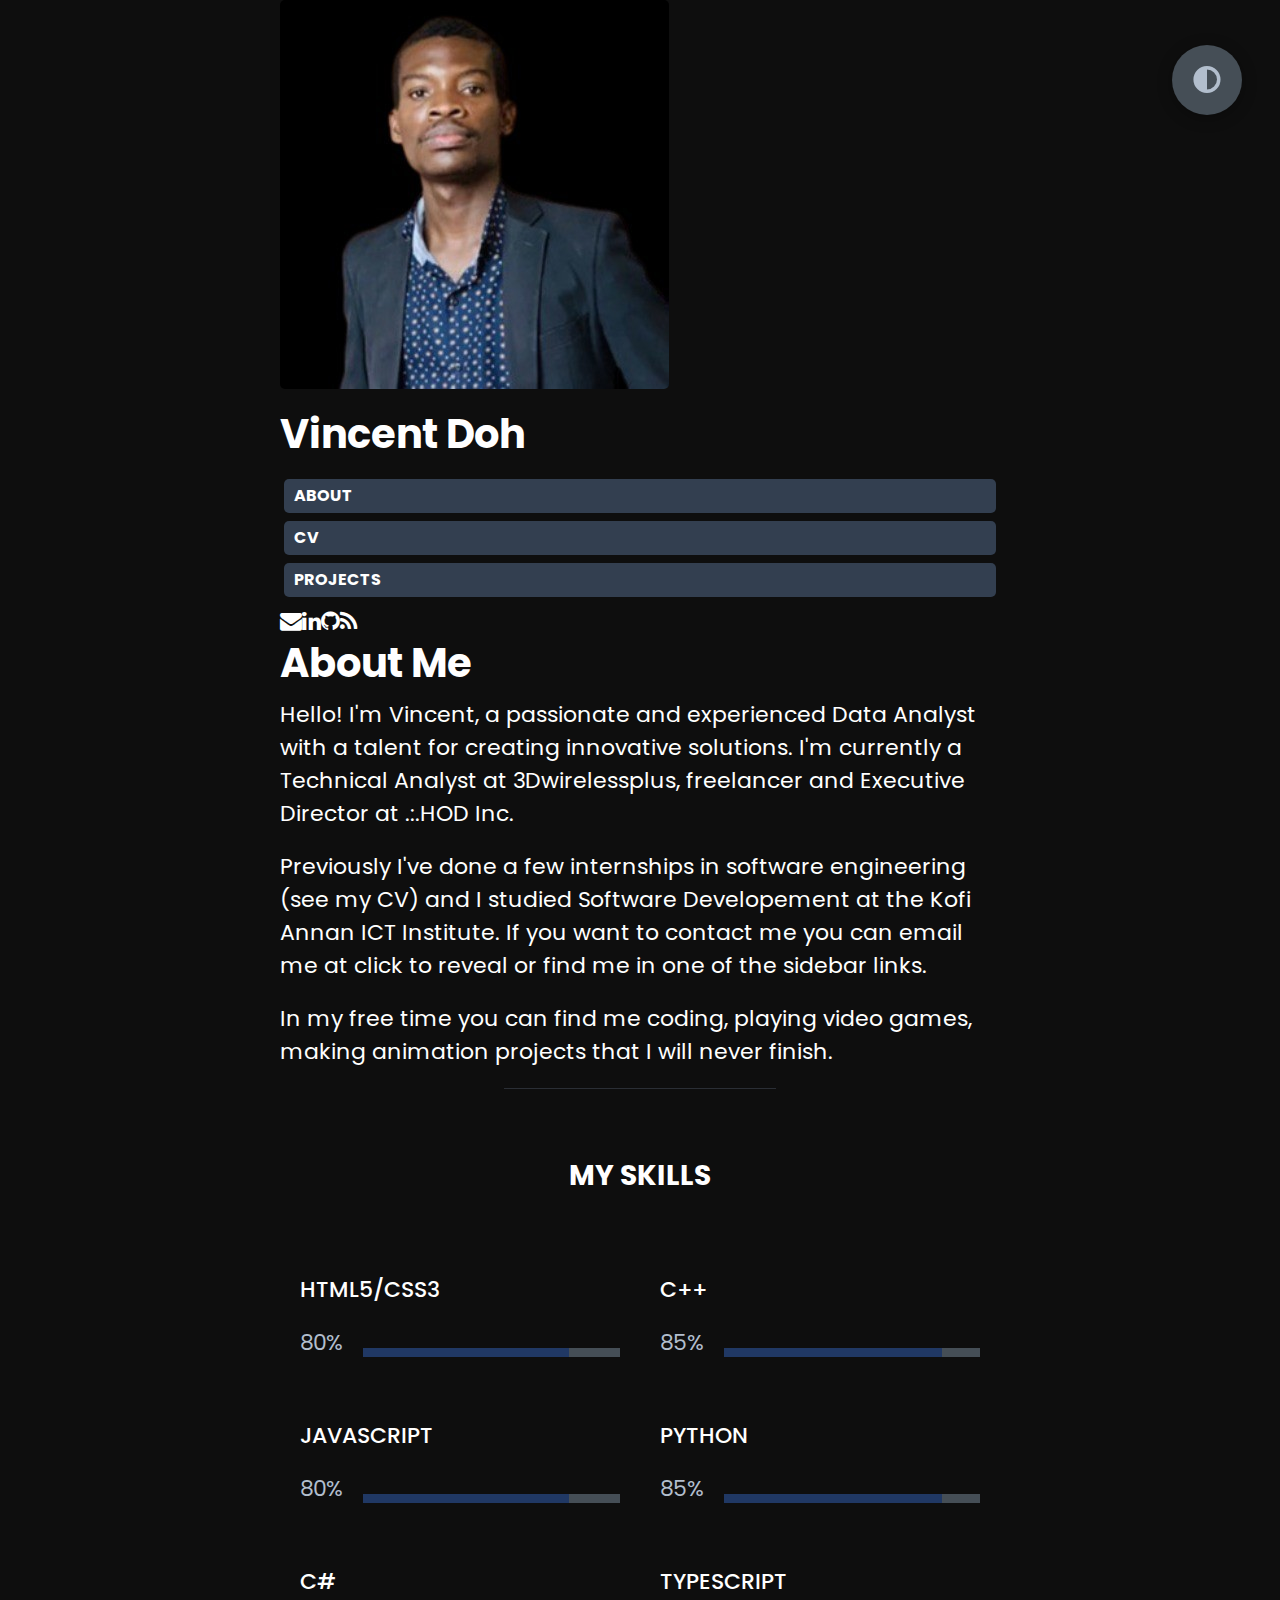
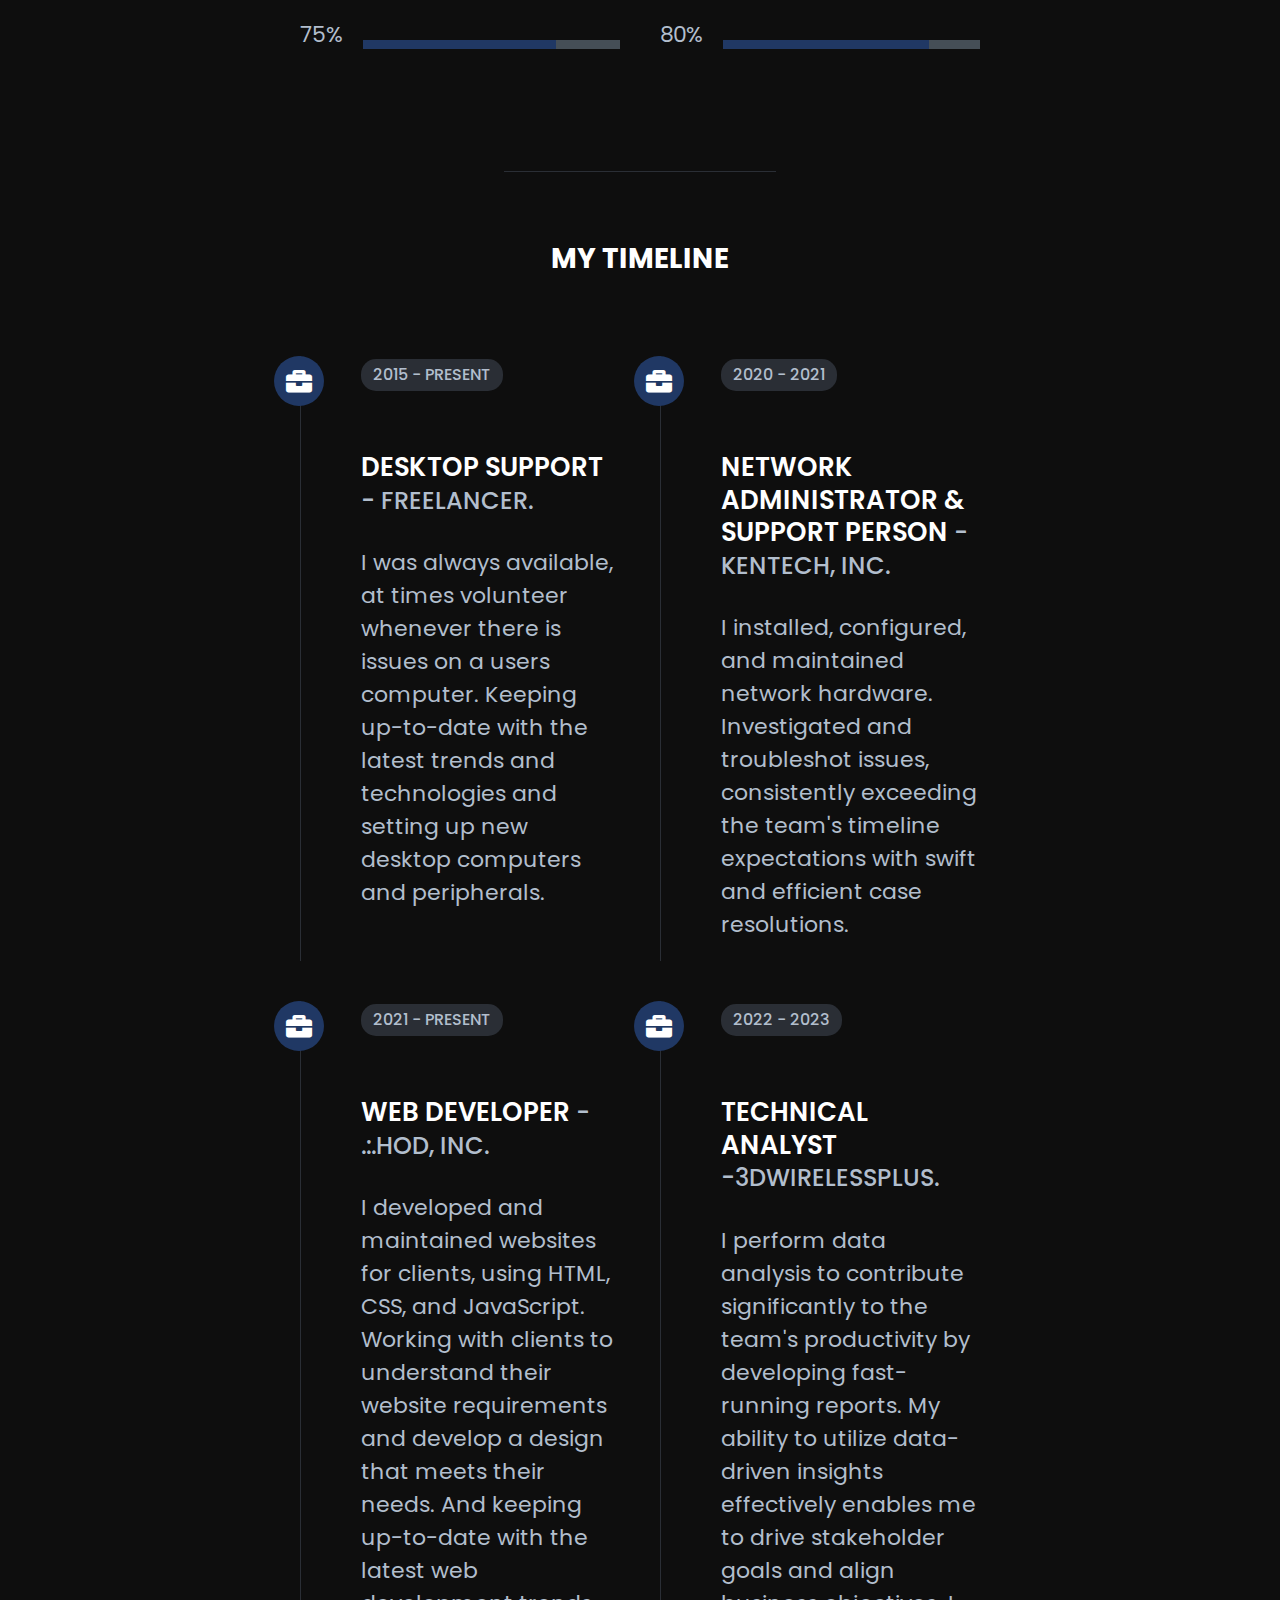
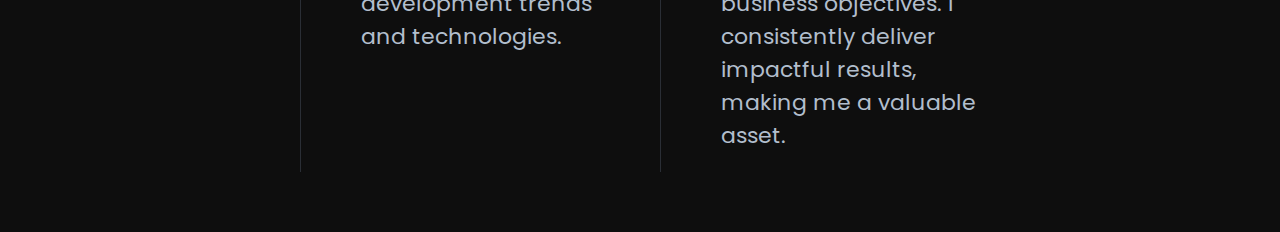
==== commit 598cfdb6: "Initial commit" ====
--- a/about.html
+++ b/about.html
@@ -49,7 +49,7 @@
 		<div class="sidebar-about">
 
 			<h1>
-				<a href="/">
+				<a href="index.html">
 					<img class="profile-picture" src="images/profile.jpg">
 					Vincent Doh
 				</a>
--- a/theme/css/style.css
+++ b/theme/css/style.css
@@ -284,7 +284,7 @@
   top: 0;
   left: 0;
   height: 100%;
-  background-color: var(--color-secondary);
+  background-color:#203864;
   transition: all 0.4s ease-in-out;
   width: 60%;
 }
@@ -367,7 +367,7 @@
   position: absolute;
   left: -27px;
   top: 0;
-  background-color: var(--color-secondary);
+  background-color: #203864;
   width: 50px;
   height: 50px;
   border-radius: 50%;
@@ -427,7 +427,7 @@
 .portfolios .portfolio-item .hover-items {
   width: 100%;
   height: 100%;
-  background-color: var(--color-secondary);
+  background-color: #203864;
   position: absolute;
   left: 0;
   top: 0;
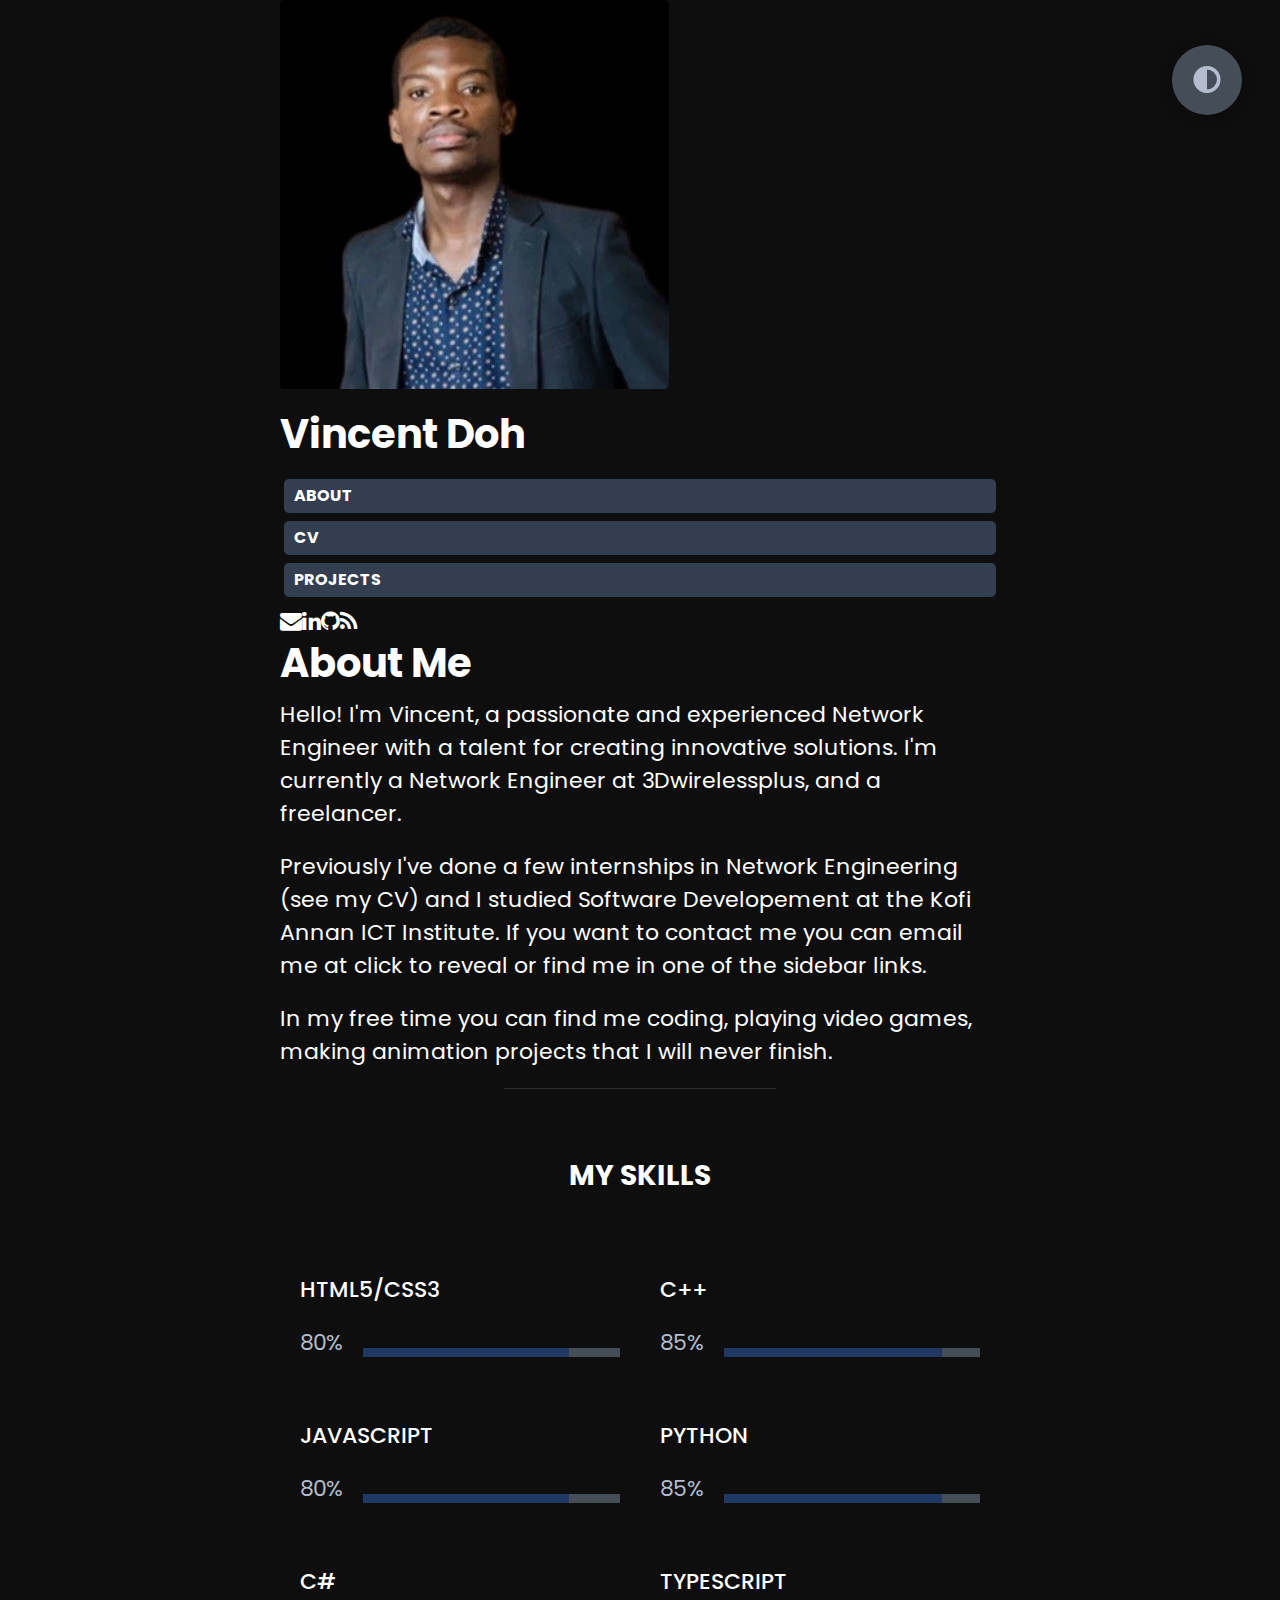
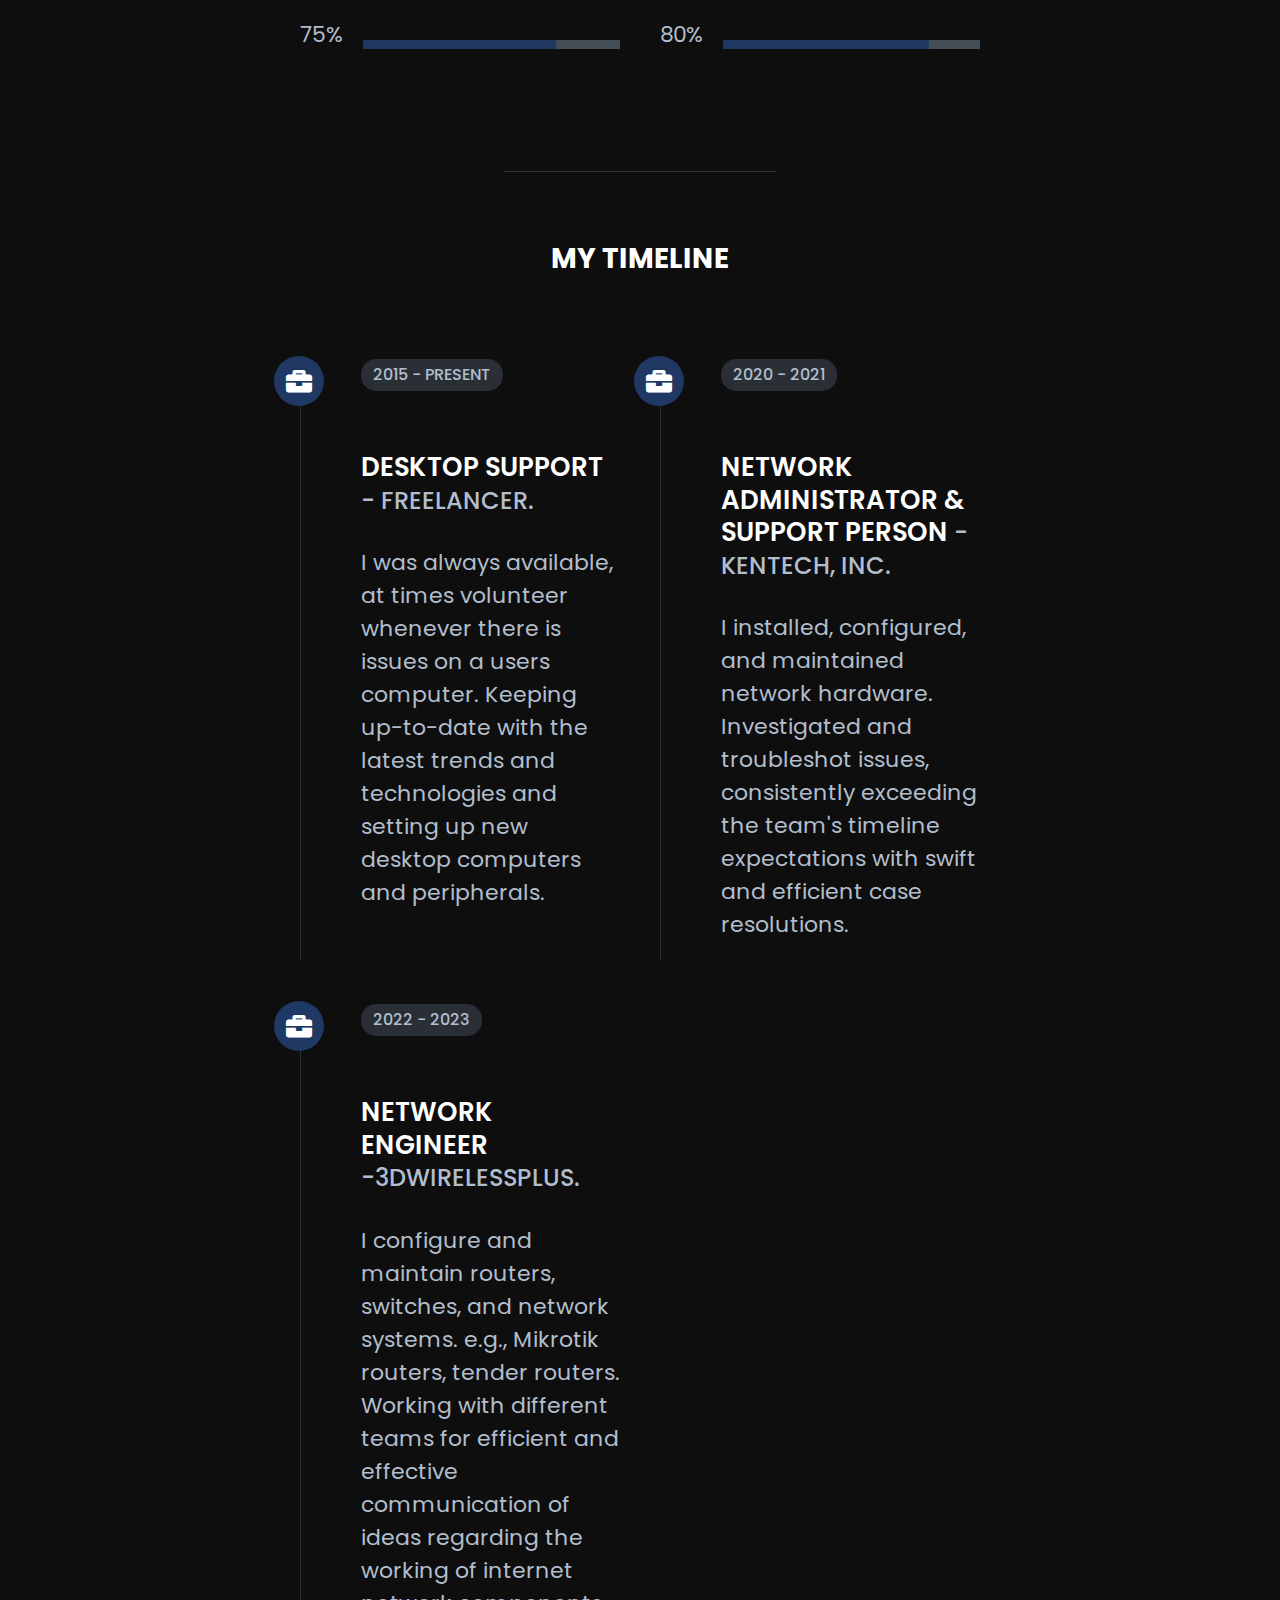
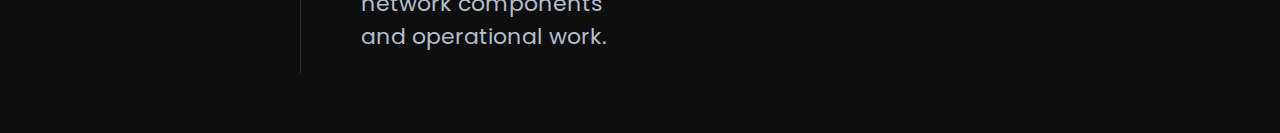
==== commit df5bab38: "Initial commit" ====
--- a/about.html
+++ b/about.html
@@ -24,10 +24,10 @@
     <link href="https://fonts.googleapis.com/css2?family=Poppins:wght@400;500;600;700;800&display=swap" rel="stylesheet">
 
 
-	<link rel="stylesheet" href="theme/css/poole.css" />
-	<link rel="stylesheet" href="theme/css/hyde.css" />
-	<link rel="stylesheet" href="theme/css/syntax.css" />
-	<link rel="stylesheet" href="theme/css/style.css" />
+	<link rel="stylesheet" href="theme/css/poole.css">
+	<link rel="stylesheet" href="theme/css/hyde.css">
+	<link rel="stylesheet" href="theme/css/syntax.css">
+	<link rel="stylesheet" href="theme/css/style.css">
 	<link rel="stylesheet" href="https://maxcdn.bootstrapcdn.com/font-awesome/4.4.0/css/font-awesome.min.css">
 
 	<!-- RSS -->
@@ -87,8 +87,8 @@
 </div>	<div class="content container">
     <h1>About Me</h1>
 
-<p>Hello! I'm Vincent, a passionate and experienced Data Analyst with a talent for creating innovative solutions. I'm currently a Technical Analyst at 3Dwirelessplus, freelancer and Executive Director at .:.HOD Inc.</p>
-<p>Previously I've done a few internships in software engineering (see my <a href="cv.pdf">CV</a>) and I studied Software Developement at the Kofi Annan ICT Institute. If you want to contact me you can email me at <a href="mailto:vincent.doh@outlook.com" id="emailclick" onclick="replace_email()">click to reveal</a> or find me in one of the sidebar links.</p>
+<p>Hello! I'm Vincent, a passionate and experienced Network Engineer with a talent for creating innovative solutions. I'm currently a Network Engineer at 3Dwirelessplus, and a freelancer.</p>
+<p>Previously I've done a few internships in Network Engineering (see my <a href="cv.pdf">CV</a>) and I studied Software Developement at the Kofi Annan ICT Institute. If you want to contact me you can email me at <a href="mailto:vincent.doh@outlook.com" id="emailclick" onclick="replace_email()">click to reveal</a> or find me in one of the sidebar links.</p>
 <p>In my free time you can find me coding, playing video games, making animation projects that I will never finish.</p>
 
 
@@ -175,23 +175,24 @@
 				I installed, configured, and maintained network hardware. Investigated and troubleshot issues, consistently exceeding the team's timeline expectations with swift and 
 				efficient case resolutions.			</p>
 		</div>
-		<div class="timeline-item">
+		<!-- <div class="timeline-item">
 			<div class="tl-icon">
 				<i class="fas fa-briefcase"></i>
 			</div>
 			<p class="tl-duration">2021 - Present</p>
 			<h5>Web Developer<span> - .:.HOD, Inc.</span></h5>
 			<p>
-				I developed and maintained websites for clients, using HTML, CSS, and JavaScript. Working with clients to understand their website requirements and develop a design that meets their needs. And keeping up-to-date with the latest web development trends and technologies.			</p>
-		</div>
+				I developed and maintained websites for clients, using HTML, CSS, and JavaScript. Working with clients to understand their website requirements and develop a design that meets their needs. And keeping up-to-date with the latest web development trends and technologies.</p>
+		</div> -->
 		<div class="timeline-item">
 			<div class="tl-icon">
 				<i class="fas fa-briefcase"></i>
 			</div>
 			<p class="tl-duration">2022 - 2023</p>
-			<h5>Technical Analyst<span> -3Dwirelessplus.</span></h5>
-			<p>
-				I perform data analysis to contribute significantly to the team's productivity by developing fast-running reports. My ability to utilize data-driven insights effectively enables me to drive stakeholder goals and align business objectives. I consistently deliver impactful results, making me a valuable asset. 
+			<h5>Network Engineer<span> -3Dwirelessplus.</span></h5>
+			<p>
+				I configure and maintain routers, switches, and network systems. e.g., Mikrotik routers, tender routers. Working with different teams for efficient and effective communication of ideas regarding the working 
+				of internet network components and operational work.
 			</p>
 		</div>
 		
